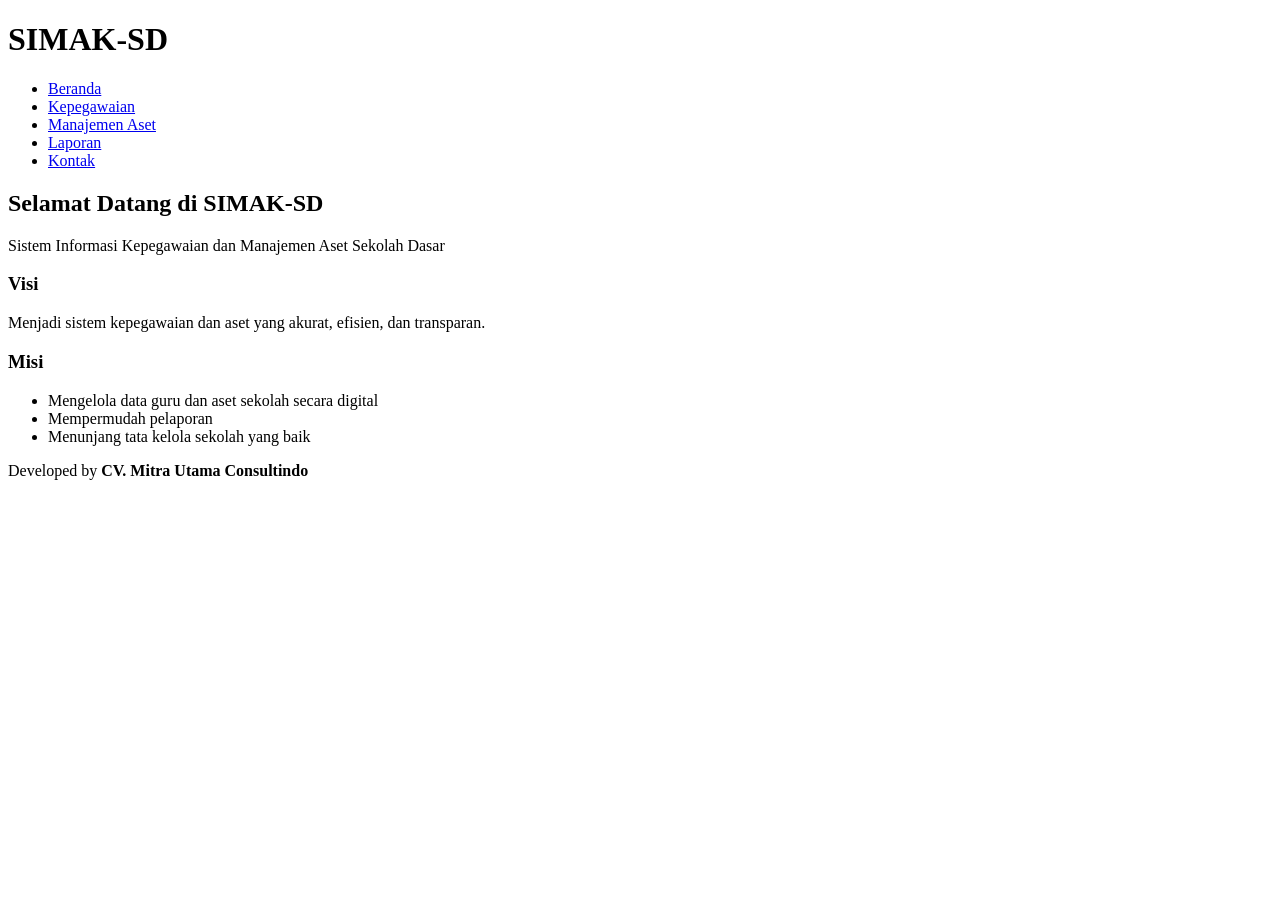
==== index.html @ bcc38be7 "Update index.html" ====
<!DOCTYPE html>
<html lang="id">
<head>
  <meta charset="UTF-8" />
  <meta name="viewport" content="width=device-width, initial-scale=1.0" />
  <title>SIMAK-SD | Sistem Kepegawaian & Aset</title>
  <link rel="stylesheet" href="style.css" />
</head>
<body>
  <header>
    <div class="container nav-container">
      <h1>SIMAK-SD</h1>
      <nav>
        <ul>
          <li><a href="index.html" class="active">Beranda</a></li>
          <li><a href="kepegawaian.html">Kepegawaian</a></li>
          <li><a href="manajemen-aset.html">Manajemen Aset</a></li>
          <li><a href="laporan.html">Laporan</a></li>
          <li><a href="kontak.html">Kontak</a></li>
        </ul>
      </nav>
    </div>
  </header>

  <section class="hero">
    <div class="container">
      <h2>Selamat Datang di SIMAK-SD</h2>
      <p>Sistem Informasi Kepegawaian dan Manajemen Aset Sekolah Dasar</p>
    </div>
  </section>

  <section class="visi-misi container">
    <div class="box">
      <h3>Visi</h3>
      <p>Menjadi sistem kepegawaian dan aset yang akurat, efisien, dan transparan.</p>
    </div>
    <div class="box">
      <h3>Misi</h3>
      <ul>
        <li>Mengelola data guru dan aset sekolah secara digital</li>
        <li>Mempermudah pelaporan</li>
        <li>Menunjang tata kelola sekolah yang baik</li>
      </ul>
    </div>
  </section>

  <footer>
    <div class="container">
      <p>Developed by <strong>CV. Mitra Utama Consultindo</strong></p>
    </div>
  </footer>
</body>
</html>
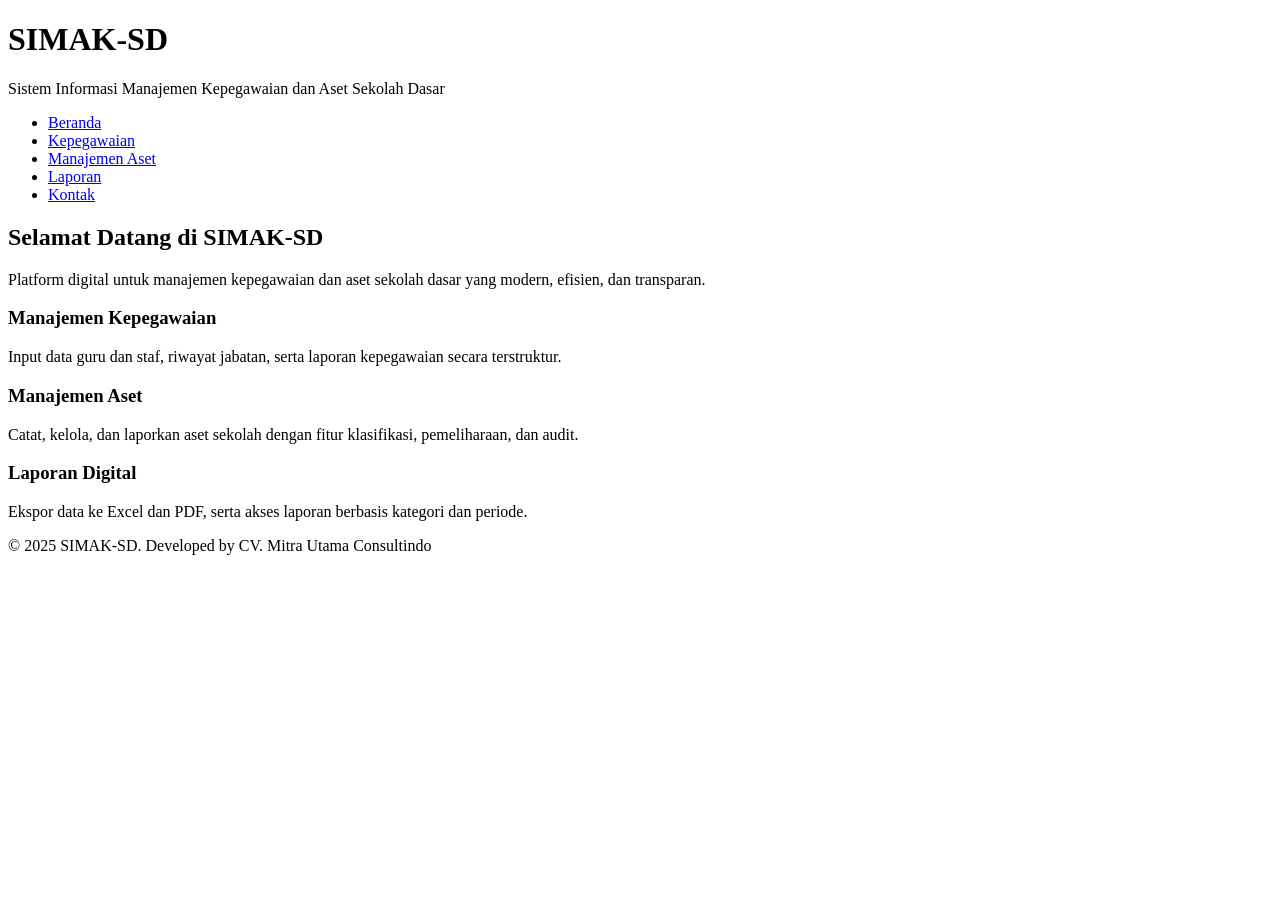
==== commit 30e0e6bd: "Update index.html" ====
--- a/index.html
+++ b/index.html
@@ -2,51 +2,52 @@
 <html lang="id">
 <head>
   <meta charset="UTF-8" />
-  <meta name="viewport" content="width=device-width, initial-scale=1.0" />
-  <title>SIMAK-SD | Sistem Kepegawaian & Aset</title>
+  <meta name="viewport" content="width=device-width, initial-scale=1.0"/>
+  <title>SIMAK-SD | Sistem Informasi Manajemen Kepegawaian & Aset Sekolah</title>
   <link rel="stylesheet" href="style.css" />
 </head>
 <body>
   <header>
-    <div class="container nav-container">
+    <div class="container">
       <h1>SIMAK-SD</h1>
-      <nav>
-        <ul>
-          <li><a href="index.html" class="active">Beranda</a></li>
-          <li><a href="kepegawaian.html">Kepegawaian</a></li>
-          <li><a href="manajemen-aset.html">Manajemen Aset</a></li>
-          <li><a href="laporan.html">Laporan</a></li>
-          <li><a href="kontak.html">Kontak</a></li>
-        </ul>
-      </nav>
+      <p>Sistem Informasi Manajemen Kepegawaian dan Aset Sekolah Dasar</p>
     </div>
+    <nav>
+      <ul class="menu">
+        <li><a href="index.html">Beranda</a></li>
+        <li><a href="kepegawaian.html">Kepegawaian</a></li>
+        <li><a href="manajemen-aset.html">Manajemen Aset</a></li>
+        <li><a href="laporan.html">Laporan</a></li>
+        <li><a href="kontak.html">Kontak</a></li>
+      </ul>
+    </nav>
   </header>
 
-  <section class="hero">
-    <div class="container">
+  <main class="container">
+    <section class="hero">
       <h2>Selamat Datang di SIMAK-SD</h2>
-      <p>Sistem Informasi Kepegawaian dan Manajemen Aset Sekolah Dasar</p>
-    </div>
-  </section>
+      <p>Platform digital untuk manajemen kepegawaian dan aset sekolah dasar yang modern, efisien, dan transparan.</p>
+    </section>
 
-  <section class="visi-misi container">
-    <div class="box">
-      <h3>Visi</h3>
-      <p>Menjadi sistem kepegawaian dan aset yang akurat, efisien, dan transparan.</p>
-    </div>
-    <div class="box">
-      <h3>Misi</h3>
-      <ul>
-        <li>Mengelola data guru dan aset sekolah secara digital</li>
-        <li>Mempermudah pelaporan</li>
-        <li>Menunjang tata kelola sekolah yang baik</li>
-      </ul>
-    </div>
-  </section>
+    <section class="info-grid">
+      <div class="card">
+        <h3>Manajemen Kepegawaian</h3>
+        <p>Input data guru dan staf, riwayat jabatan, serta laporan kepegawaian secara terstruktur.</p>
+      </div>
+      <div class="card">
+        <h3>Manajemen Aset</h3>
+        <p>Catat, kelola, dan laporkan aset sekolah dengan fitur klasifikasi, pemeliharaan, dan audit.</p>
+      </div>
+      <div class="card">
+        <h3>Laporan Digital</h3>
+        <p>Ekspor data ke Excel dan PDF, serta akses laporan berbasis kategori dan periode.</p>
+      </div>
+    </section>
+  </main>
 
   <footer>
     <div class="container">
-      <p>Developed by <strong>CV. Mitra Utama Consultindo</strong></p>
+      <p>&copy; 2025 SIMAK-SD. Developed by CV. Mitra Utama Consultindo</p>
     </div>
   </footer>
 </body>
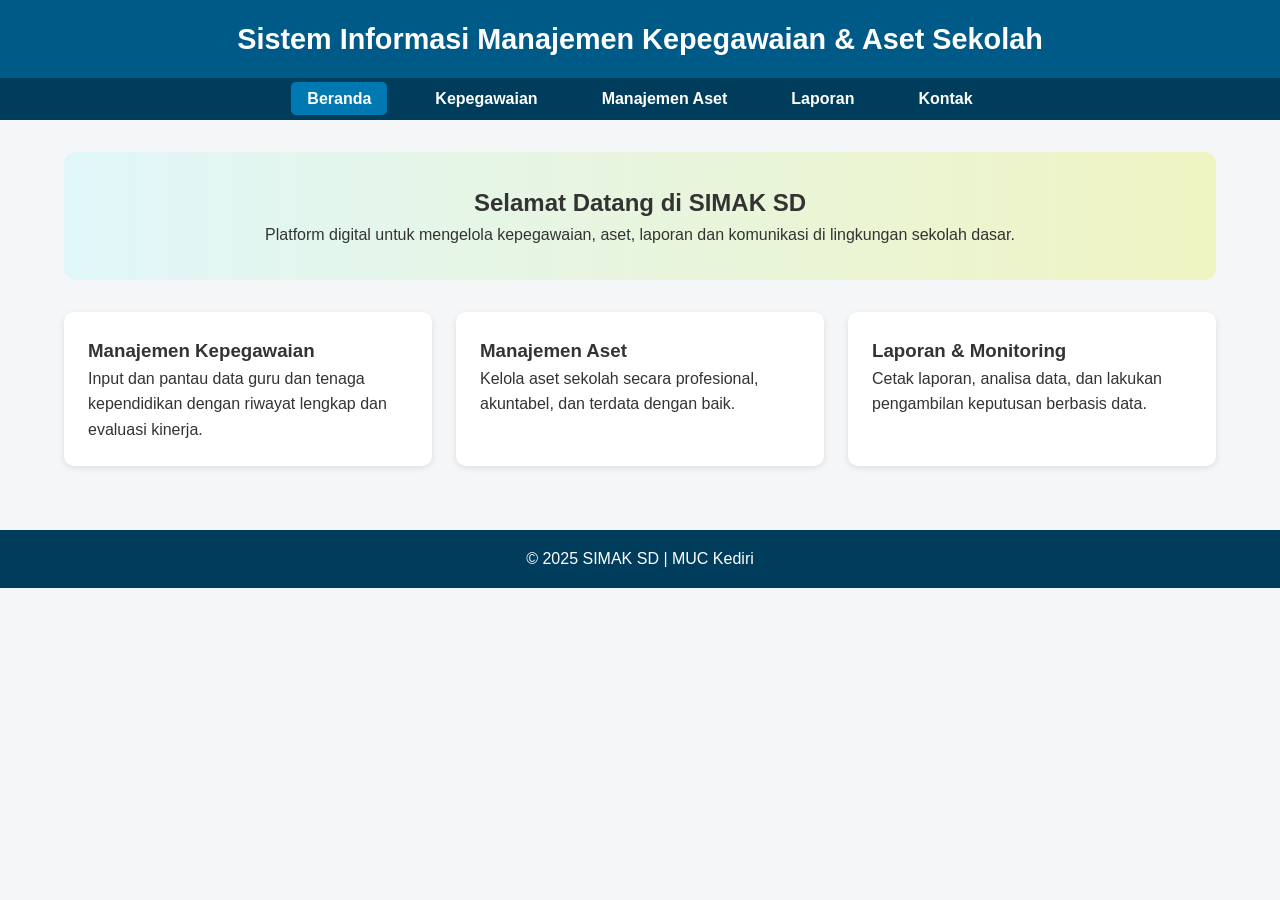
==== commit 47862ec3: "Add files via upload" ====
--- a/index.html
+++ b/index.html
@@ -3,52 +3,44 @@
 <head>
   <meta charset="UTF-8" />
   <meta name="viewport" content="width=device-width, initial-scale=1.0"/>
-  <title>SIMAK-SD | Sistem Informasi Manajemen Kepegawaian & Aset Sekolah</title>
+  <title>SIMAK SD - Beranda</title>
   <link rel="stylesheet" href="style.css" />
 </head>
 <body>
   <header>
-    <div class="container">
-      <h1>SIMAK-SD</h1>
-      <p>Sistem Informasi Manajemen Kepegawaian dan Aset Sekolah Dasar</p>
-    </div>
-    <nav>
-      <ul class="menu">
-        <li><a href="index.html">Beranda</a></li>
-        <li><a href="kepegawaian.html">Kepegawaian</a></li>
-        <li><a href="manajemen-aset.html">Manajemen Aset</a></li>
-        <li><a href="laporan.html">Laporan</a></li>
-        <li><a href="kontak.html">Kontak</a></li>
-      </ul>
-    </nav>
+    <h1>Sistem Informasi Manajemen Kepegawaian & Aset Sekolah</h1>
   </header>
-
-  <main class="container">
+  <nav>
+    <ul class="menu">
+      <li><a href="index.html" class="active">Beranda</a></li>
+      <li><a href="kepegawaian.html">Kepegawaian</a></li>
+      <li><a href="aset.html">Manajemen Aset</a></li>
+      <li><a href="laporan.html">Laporan</a></li>
+      <li><a href="kontak.html">Kontak</a></li>
+    </ul>
+  </nav>
+  <div class="container">
     <section class="hero">
-      <h2>Selamat Datang di SIMAK-SD</h2>
-      <p>Platform digital untuk manajemen kepegawaian dan aset sekolah dasar yang modern, efisien, dan transparan.</p>
+      <h2>Selamat Datang di SIMAK SD</h2>
+      <p>Platform digital untuk mengelola kepegawaian, aset, laporan dan komunikasi di lingkungan sekolah dasar.</p>
     </section>
-
-    <section class="info-grid">
+    <div class="info-grid">
       <div class="card">
         <h3>Manajemen Kepegawaian</h3>
-        <p>Input data guru dan staf, riwayat jabatan, serta laporan kepegawaian secara terstruktur.</p>
+        <p>Input dan pantau data guru dan tenaga kependidikan dengan riwayat lengkap dan evaluasi kinerja.</p>
       </div>
       <div class="card">
         <h3>Manajemen Aset</h3>
-        <p>Catat, kelola, dan laporkan aset sekolah dengan fitur klasifikasi, pemeliharaan, dan audit.</p>
+        <p>Kelola aset sekolah secara profesional, akuntabel, dan terdata dengan baik.</p>
       </div>
       <div class="card">
-        <h3>Laporan Digital</h3>
-        <p>Ekspor data ke Excel dan PDF, serta akses laporan berbasis kategori dan periode.</p>
+        <h3>Laporan & Monitoring</h3>
+        <p>Cetak laporan, analisa data, dan lakukan pengambilan keputusan berbasis data.</p>
       </div>
-    </section>
-  </main>
-
+    </div>
+  </div>
   <footer>
-    <div class="container">
-      <p>&copy; 2025 SIMAK-SD. Developed by CV. Mitra Utama Consultindo</p>
-    </div>
+    <p>&copy; 2025 SIMAK SD | MUC Kediri</p>
   </footer>
 </body>
 </html>
--- a/style.css
+++ b/style.css
@@ -0,0 +1,95 @@
+* {
+  margin: 0;
+  padding: 0;
+  box-sizing: border-box;
+}
+
+body {
+  font-family: 'Segoe UI', sans-serif;
+  background-color: #f4f6f8;
+  color: #333;
+  line-height: 1.6;
+}
+
+.container {
+  width: 90%;
+  max-width: 1200px;
+  margin: auto;
+  padding: 2rem 0;
+}
+
+header {
+  background-color: #005a87;
+  color: #fff;
+  padding: 1rem 0;
+  text-align: center;
+}
+
+header h1 {
+  margin: 0;
+  font-size: 1.8rem;
+}
+
+nav {
+  background-color: #003d5c;
+  padding: 0.5rem 0;
+}
+
+.menu {
+  list-style: none;
+  display: flex;
+  justify-content: center;
+  flex-wrap: wrap;
+}
+
+.menu li {
+  margin: 0 1rem;
+}
+
+.menu a {
+  color: #fff;
+  text-decoration: none;
+  font-weight: bold;
+  padding: 0.5rem 1rem;
+  border-radius: 5px;
+  transition: background 0.3s;
+}
+
+.menu a:hover,
+.menu a.active {
+  background-color: #0079b3;
+}
+
+.hero {
+  background: linear-gradient(90deg, #e0f7fa, #f0f4c3);
+  padding: 2rem;
+  border-radius: 12px;
+  text-align: center;
+  margin-bottom: 2rem;
+}
+
+.info-grid {
+  display: grid;
+  grid-template-columns: repeat(auto-fit, minmax(250px, 1fr));
+  gap: 1.5rem;
+}
+
+.card {
+  background-color: #fff;
+  padding: 1.5rem;
+  border-radius: 10px;
+  box-shadow: 0 2px 6px rgba(0,0,0,0.1);
+  transition: transform 0.2s ease;
+}
+
+.card:hover {
+  transform: translateY(-5px);
+}
+
+footer {
+  background-color: #003d5c;
+  color: white;
+  text-align: center;
+  padding: 1rem 0;
+  margin-top: 2rem;
+}
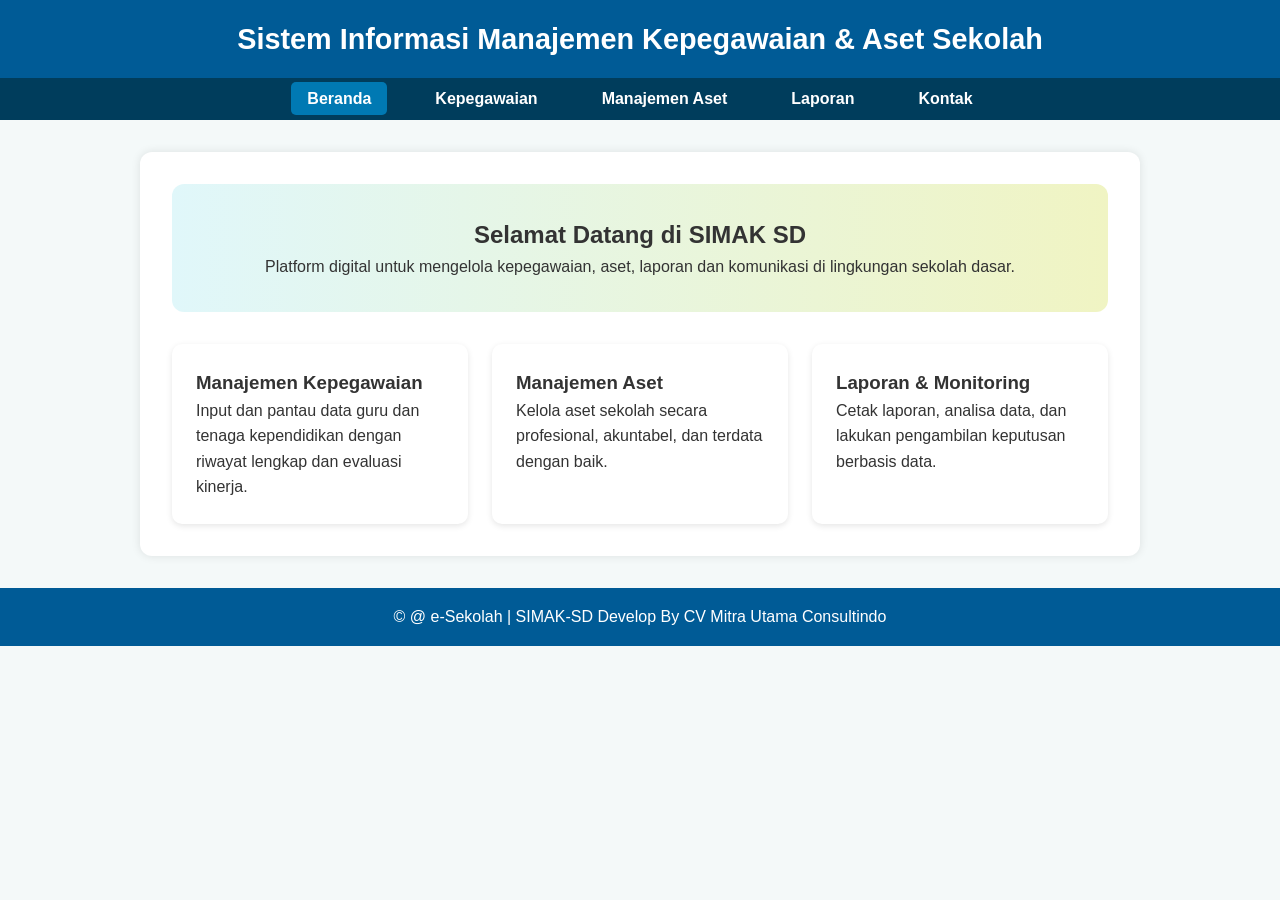
==== commit 78e7eb3b: "Update index.html" ====
--- a/index.html
+++ b/index.html
@@ -40,7 +40,7 @@
     </div>
   </div>
   <footer>
-    <p>&copy; 2025 SIMAK SD | MUC Kediri</p>
+    <p>&copy; @ e-Sekolah | SIMAK-SD Develop By CV Mitra Utama Consultindo</p>
   </footer>
 </body>
 </html>
--- a/style.css
+++ b/style.css
@@ -1,25 +1,21 @@
+/* Reset dan Box Model */
 * {
   margin: 0;
   padding: 0;
   box-sizing: border-box;
 }
 
+/* Body */
 body {
   font-family: 'Segoe UI', sans-serif;
-  background-color: #f4f6f8;
+  background-color: #f5f7fa;
   color: #333;
   line-height: 1.6;
 }
 
-.container {
-  width: 90%;
-  max-width: 1200px;
-  margin: auto;
-  padding: 2rem 0;
-}
-
+/* Header */
 header {
-  background-color: #005a87;
+  background-color: #004e7c;
   color: #fff;
   padding: 1rem 0;
   text-align: center;
@@ -30,6 +26,7 @@
   font-size: 1.8rem;
 }
 
+/* Navigation */
 nav {
   background-color: #003d5c;
   padding: 0.5rem 0;
@@ -40,6 +37,8 @@
   display: flex;
   justify-content: center;
   flex-wrap: wrap;
+  padding: 0;
+  margin: 0;
 }
 
 .menu li {
@@ -58,8 +57,21 @@
 .menu a:hover,
 .menu a.active {
   background-color: #0079b3;
-}
-
+  color: #fff;
+}
+
+/* Container */
+.container {
+  width: 90%;
+  max-width: 1000px;
+  margin: 2rem auto;
+  padding: 2rem;
+  background: white;
+  border-radius: 12px;
+  box-shadow: 0 0 10px rgba(0,0,0,0.1);
+}
+
+/* Hero Section */
 .hero {
   background: linear-gradient(90deg, #e0f7fa, #f0f4c3);
   padding: 2rem;
@@ -68,6 +80,7 @@
   margin-bottom: 2rem;
 }
 
+/* Info Grid */
 .info-grid {
   display: grid;
   grid-template-columns: repeat(auto-fit, minmax(250px, 1fr));
@@ -86,10 +99,144 @@
   transform: translateY(-5px);
 }
 
+/* Form Grid */
+.form-grid {
+  display: grid;
+  grid-template-columns: 1fr 2fr;
+  gap: 1rem;
+  margin-bottom: 2rem;
+}
+
+/* Buttons */
+button {
+  grid-column: span 2;
+  padding: 0.75rem;
+  font-size: 1rem;
+  background: #28a745;
+  color: white;
+  border: none;
+  border-radius: 6px;
+  cursor: pointer;
+}
+
+button:hover {
+  background: #218838;
+}
+
+/* Table */
+table {
+  width: 100%;
+  border-collapse: collapse;
+  margin-top: 1rem;
+}
+
+th, td {
+  border: 1px solid #ccc;
+  padding: 0.75rem;
+  text-align: center;
+}
+
+th {
+  background: #f0f0f0;
+}
+
+/* Footer */
 footer {
-  background-color: #003d5c;
-  color: white;
-  text-align: center;
-  padding: 1rem 0;
+  background: #004e7c;
+  color: white;
+  text-align: center;
+  padding: 1rem;
   margin-top: 2rem;
 }
+
+body {
+  font-family: 'Segoe UI', sans-serif;
+  margin: 0;
+  background: #f4f9f9;
+}
+
+header {
+  background: #005b96;
+  color: white;
+  padding: 1rem 2rem;
+}
+
+header h1 {
+  margin: 0;
+}
+
+.nav-menu {
+  list-style: none;
+  padding: 0;
+  display: flex;
+  gap: 1rem;
+}
+
+.nav-menu li a {
+  color: white;
+  text-decoration: none;
+}
+
+.nav-menu li a.active {
+  font-weight: bold;
+  text-decoration: underline;
+}
+
+.container {
+  padding: 2rem;
+}
+
+.form-grid {
+  display: grid;
+  grid-template-columns: 1fr 1fr;
+  gap: 1rem;
+  margin-bottom: 2rem;
+  background: white;
+  padding: 1rem;
+  border-radius: 8px;
+  box-shadow: 0 0 5px #ccc;
+}
+
+.form-grid div label {
+  display: block;
+  margin-bottom: 0.3rem;
+}
+
+input, select, button {
+  padding: 0.5rem;
+  width: 100%;
+  border: 1px solid #ccc;
+  border-radius: 4px;
+}
+
+.form-actions {
+  display: flex;
+  justify-content: space-between;
+  gap: 1rem;
+}
+
+table {
+  width: 100%;
+  border-collapse: collapse;
+  background: white;
+}
+
+th, td {
+  border: 1px solid #ddd;
+  padding: 0.75rem;
+  text-align: center;
+}
+
+th {
+  background: #007e6a;
+  color: white;
+}
+
+footer {
+  background: #005b96;
+  color: white;
+  text-align: center;
+  padding: 1rem;
+  margin-top: 2rem;
+}
+
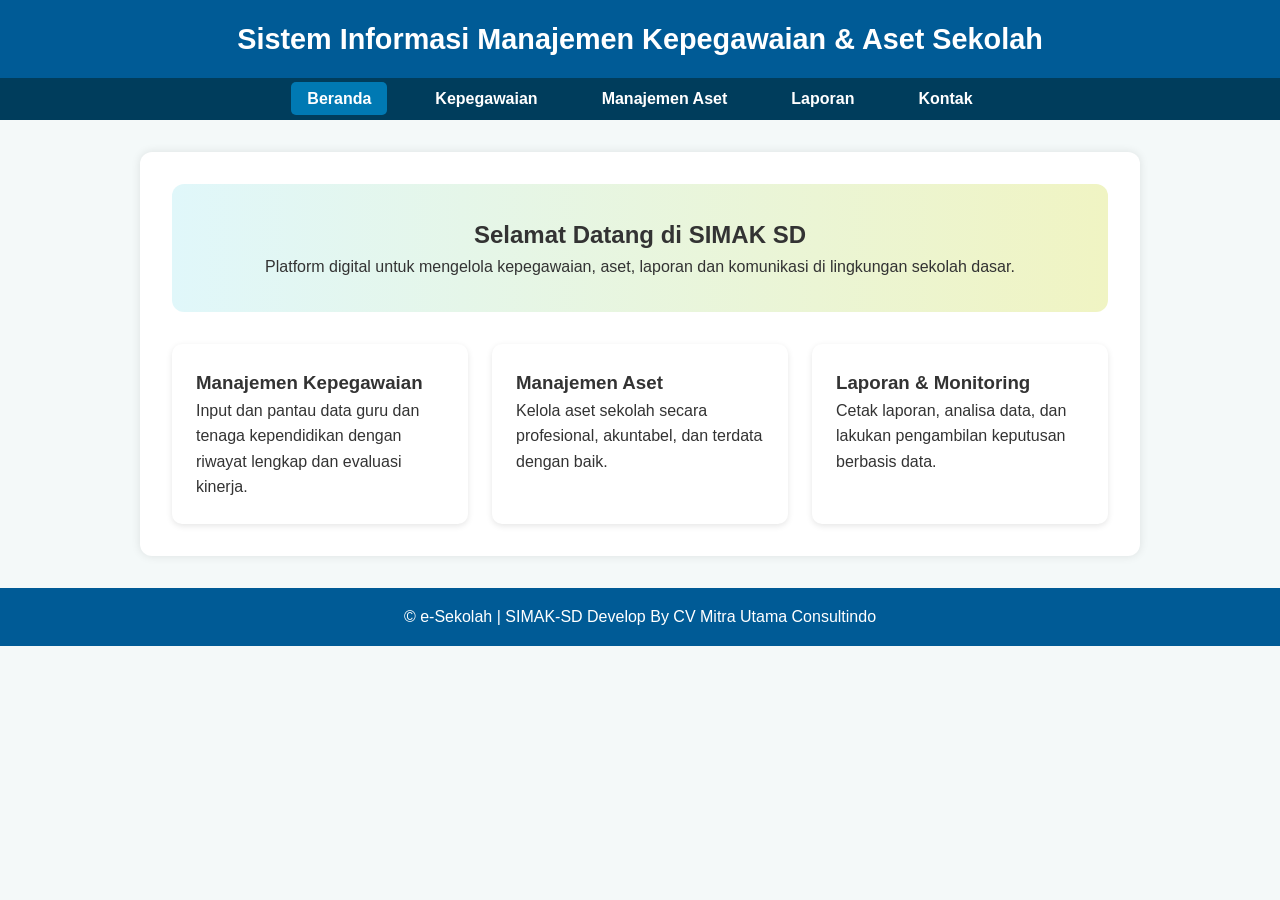
==== commit a7a8e64e: "Update index.html" ====
--- a/index.html
+++ b/index.html
@@ -40,7 +40,7 @@
     </div>
   </div>
   <footer>
-    <p>&copy; @ e-Sekolah | SIMAK-SD Develop By CV Mitra Utama Consultindo</p>
+    <p>&copy; e-Sekolah | SIMAK-SD Develop By CV Mitra Utama Consultindo</p>
   </footer>
 </body>
 </html>
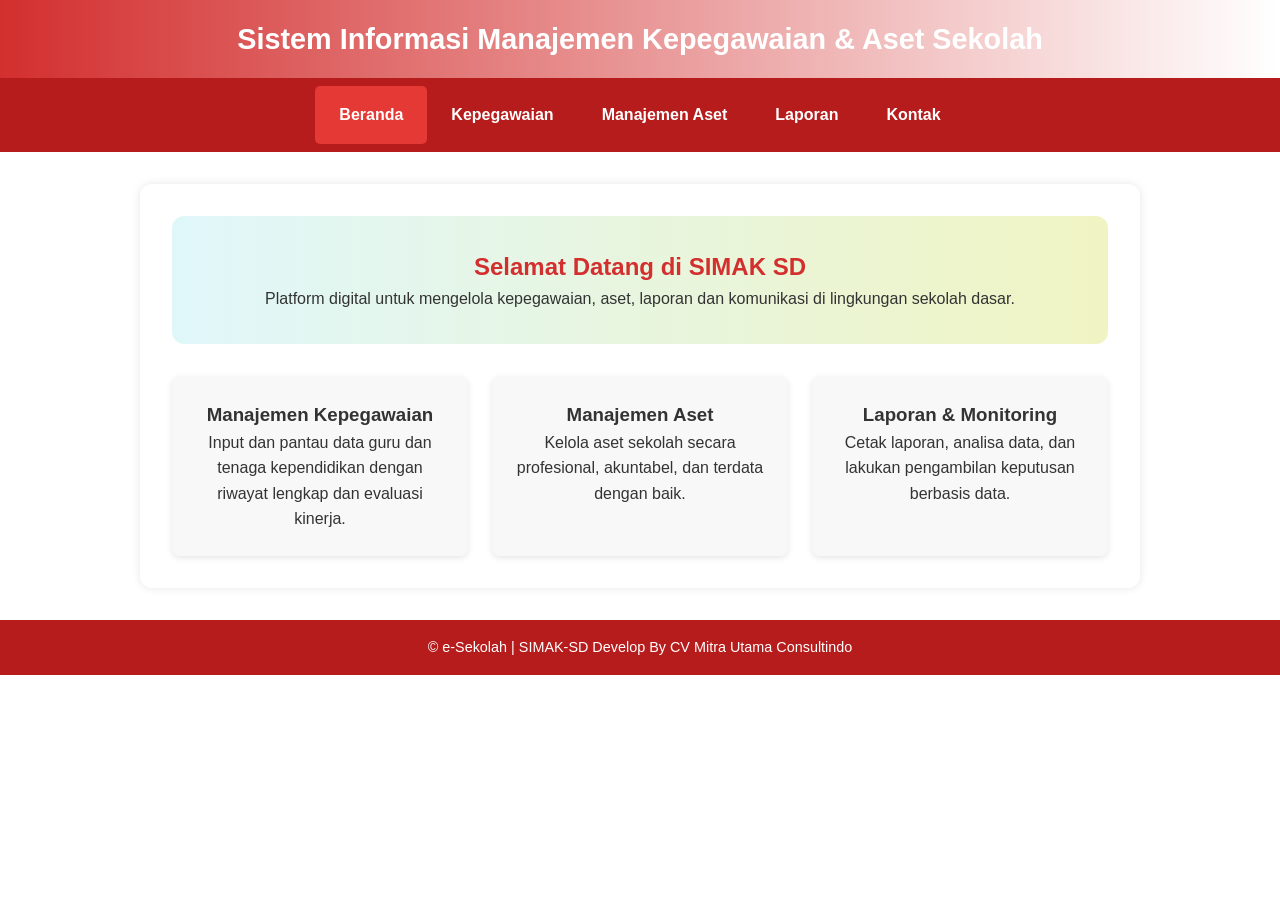
==== commit 929280b8: "Update index.html" ====
--- a/index.html
+++ b/index.html
@@ -5,25 +5,107 @@
   <meta name="viewport" content="width=device-width, initial-scale=1.0"/>
   <title>SIMAK SD - Beranda</title>
   <link rel="stylesheet" href="style.css" />
+  <style>
+    body {
+      font-family: 'Segoe UI', sans-serif;
+      margin: 0;
+      background-color: #fff;
+      color: #333;
+    }
+    header {
+      background: linear-gradient(to right, #d32f2f, #ffffff);
+      color: #fff;
+      padding: 1rem;
+      text-align: center;
+      position: relative;
+    }
+    header::after {
+      content: "";
+      background-image: url('https://upload.wikimedia.org/wikipedia/commons/9/97/Garuda_Pancasila.svg');
+      background-size: 60px;
+      background-repeat: no-repeat;
+      background-position: top right;
+      position: absolute;
+      top: 10px;
+      right: 20px;
+      width: 60px;
+      height: 60px;
+      opacity: 0.2;
+    }
+    nav {
+      background-color: #b71c1c;
+    }
+    nav ul.menu {
+      list-style: none;
+      margin: 0;
+      padding: 0;
+      display: flex;
+      justify-content: center;
+      flex-wrap: wrap;
+    }
+    nav ul.menu li {
+      margin: 0;
+    }
+    nav ul.menu li a {
+      display: block;
+      padding: 1rem 1.5rem;
+      color: #fff;
+      text-decoration: none;
+      transition: background 0.3s;
+    }
+    nav ul.menu li a:hover,
+    nav ul.menu li a.active {
+      background-color: #e53935;
+    }
+    .container {
+      padding: 2rem;
+      text-align: center;
+    }
+    .hero h2 {
+      color: #d32f2f;
+    }
+    .info-grid {
+      display: grid;
+      grid-template-columns: repeat(auto-fit, minmax(250px, 1fr));
+      gap: 1.5rem;
+      margin-top: 2rem;
+    }
+    .card {
+      background-color: #f8f8f8;
+      padding: 1.5rem;
+      border-radius: 8px;
+      box-shadow: 0 2px 6px rgba(0,0,0,0.1);
+    }
+    footer {
+      background-color: #b71c1c;
+      color: #fff;
+      padding: 1rem;
+      text-align: center;
+      font-size: 0.9rem;
+    }
+  </style>
 </head>
 <body>
   <header>
     <h1>Sistem Informasi Manajemen Kepegawaian & Aset Sekolah</h1>
   </header>
+
   <nav>
     <ul class="menu">
       <li><a href="index.html" class="active">Beranda</a></li>
       <li><a href="kepegawaian.html">Kepegawaian</a></li>
-      <li><a href="aset.html">Manajemen Aset</a></li>
+      <li><a href="manajemen-aset.html">Manajemen Aset</a></li>
       <li><a href="laporan.html">Laporan</a></li>
       <li><a href="kontak.html">Kontak</a></li>
     </ul>
   </nav>
+
   <div class="container">
     <section class="hero">
       <h2>Selamat Datang di SIMAK SD</h2>
       <p>Platform digital untuk mengelola kepegawaian, aset, laporan dan komunikasi di lingkungan sekolah dasar.</p>
     </section>
+
     <div class="info-grid">
       <div class="card">
         <h3>Manajemen Kepegawaian</h3>
@@ -39,6 +121,7 @@
       </div>
     </div>
   </div>
+
   <footer>
     <p>&copy; e-Sekolah | SIMAK-SD Develop By CV Mitra Utama Consultindo</p>
   </footer>
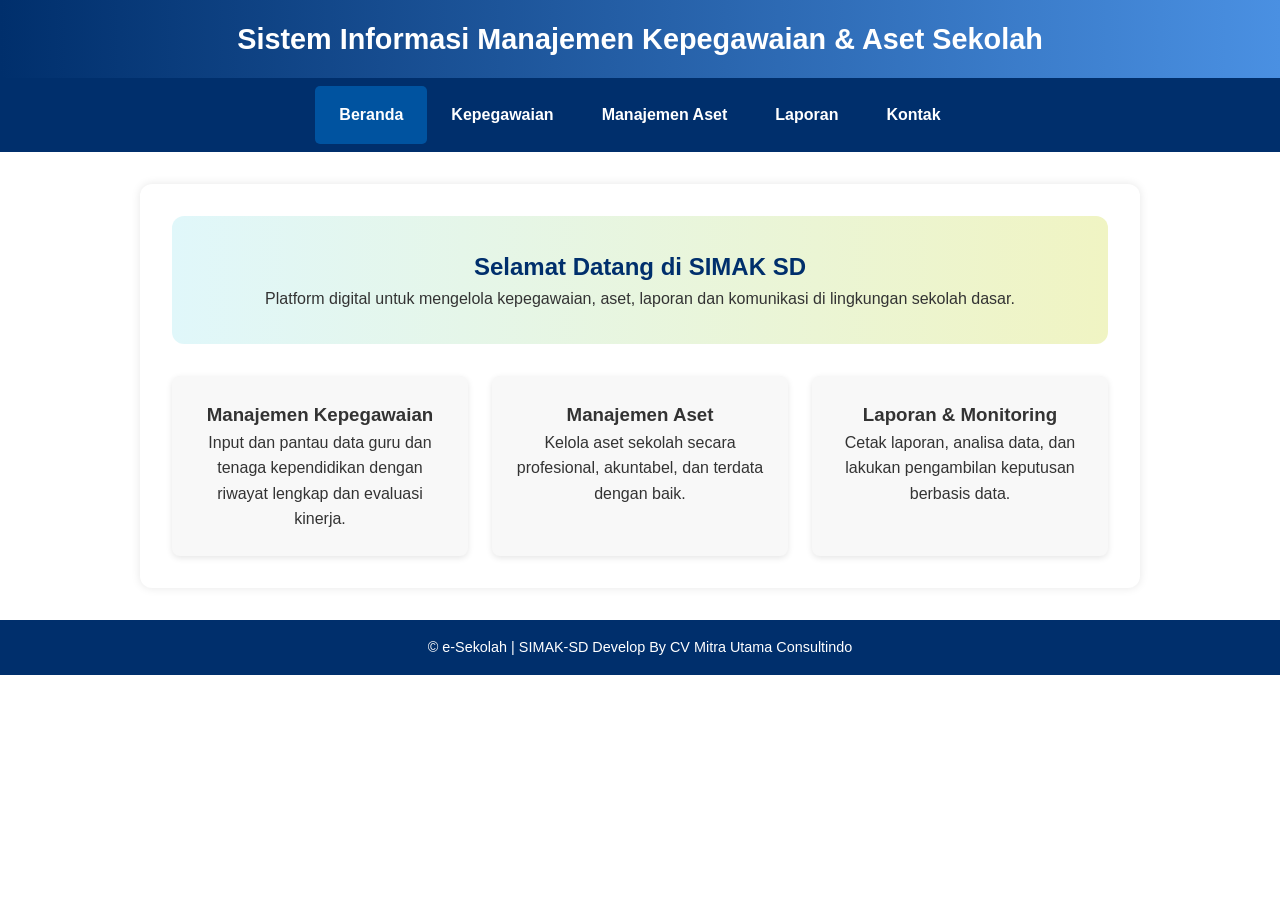
==== commit 0ec87303: "Update index.html" ====
--- a/index.html
+++ b/index.html
@@ -13,7 +13,7 @@
       color: #333;
     }
     header {
-      background: linear-gradient(to right, #d32f2f, #ffffff);
+      background: linear-gradient(to right, #002f6c, #4a90e2);
       color: #fff;
       padding: 1rem;
       text-align: center;
@@ -33,7 +33,7 @@
       opacity: 0.2;
     }
     nav {
-      background-color: #b71c1c;
+      background-color: #002f6c;
     }
     nav ul.menu {
       list-style: none;
@@ -55,14 +55,14 @@
     }
     nav ul.menu li a:hover,
     nav ul.menu li a.active {
-      background-color: #e53935;
+      background-color: #0053a0;
     }
     .container {
       padding: 2rem;
       text-align: center;
     }
     .hero h2 {
-      color: #d32f2f;
+      color: #002f6c;
     }
     .info-grid {
       display: grid;
@@ -77,7 +77,7 @@
       box-shadow: 0 2px 6px rgba(0,0,0,0.1);
     }
     footer {
-      background-color: #b71c1c;
+      background-color: #002f6c;
       color: #fff;
       padding: 1rem;
       text-align: center;
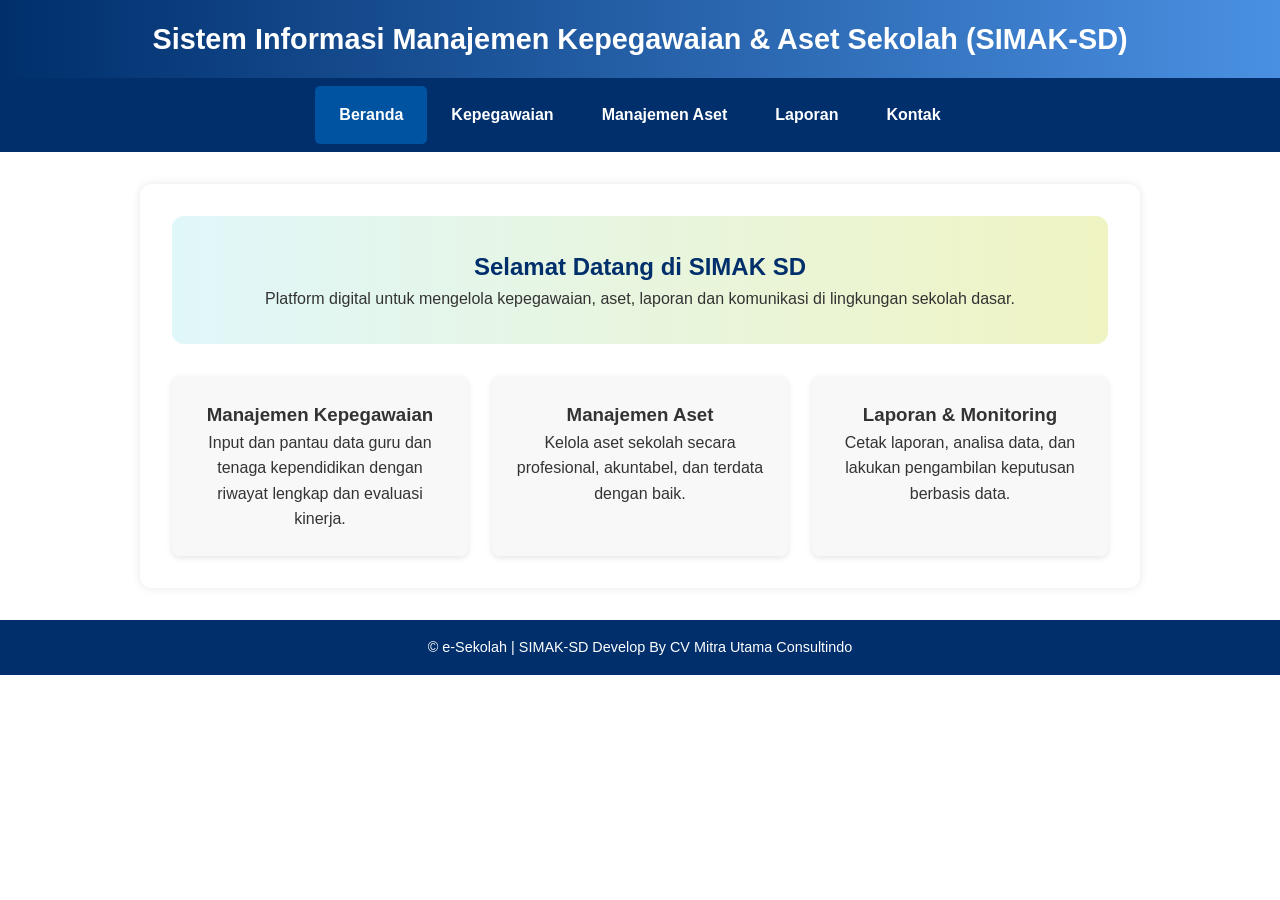
==== commit e7628c3b: "Update index.html" ====
--- a/index.html
+++ b/index.html
@@ -87,7 +87,7 @@
 </head>
 <body>
   <header>
-    <h1>Sistem Informasi Manajemen Kepegawaian & Aset Sekolah</h1>
+    <h1>Sistem Informasi Manajemen Kepegawaian & Aset Sekolah (SIMAK-SD)</h1>
   </header>
 
   <nav>
